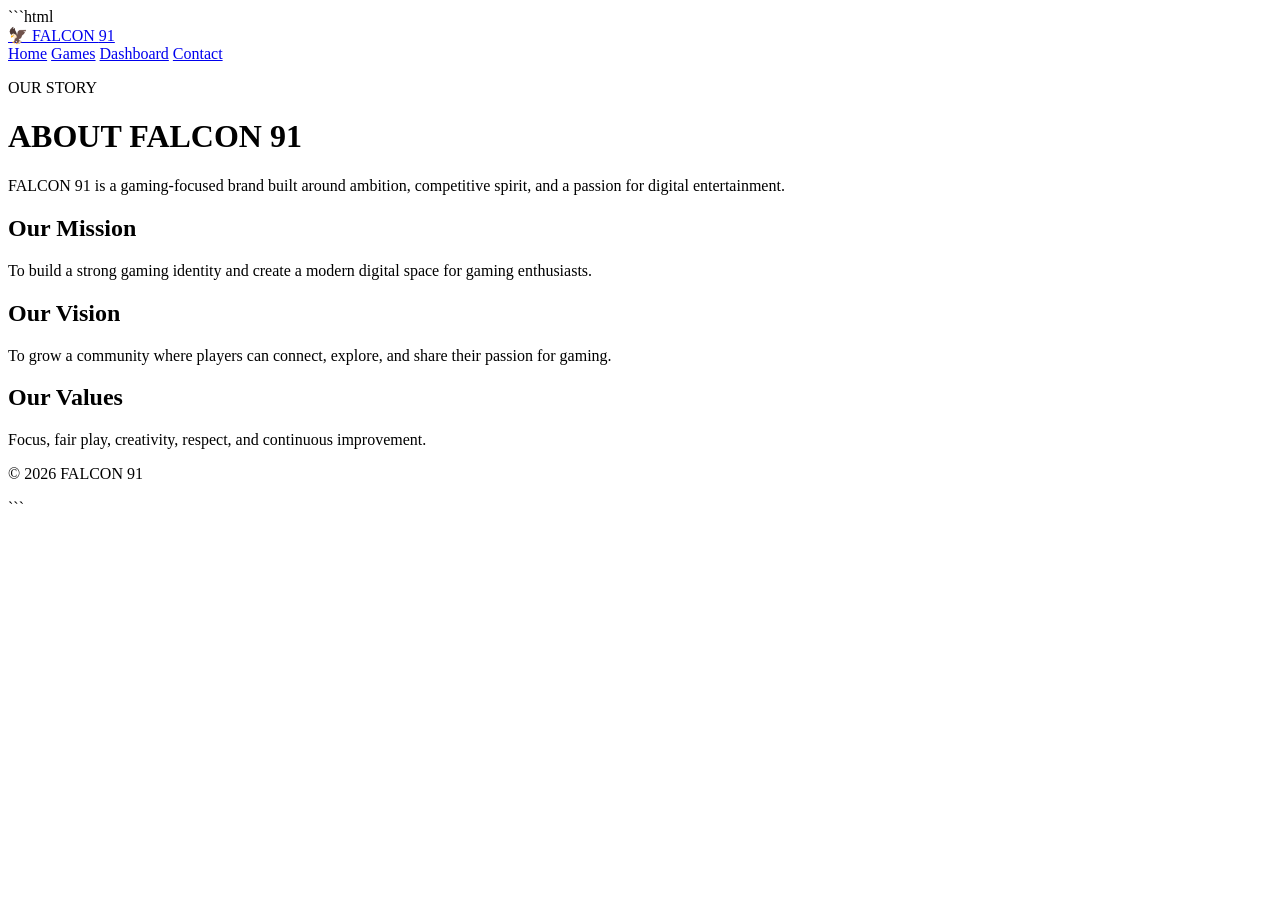
==== about.html @ 176fad66 "Add about.html with brand information and mission" ====
```html
<!DOCTYPE html>
<html lang="en">
<head>
  <meta charset="UTF-8">
  <meta name="viewport" content="width=device-width, initial-scale=1.0">
  <title>About | FALCON 91</title>
  <link rel="stylesheet" href="css/style.css">
  <script src="js/script.js" defer></script>
</head>
<body>
  <header class="navbar">
    <a href="index.html" class="logo">🦅 FALCON <span>91</span></a>
    <nav>
      <a href="index.html">Home</a>
      <a href="services.html">Games</a>
      <a href="dashboard.html">Dashboard</a>
      <a href="contact.html">Contact</a>
    </nav>
  </header>

  <main class="page-content">
    <p class="tagline">OUR STORY</p>
    <h1>ABOUT <span>FALCON 91</span></h1>
    <p>FALCON 91 is a gaming-focused brand built around ambition,
    competitive spirit, and a passion for digital entertainment.</p>

    <div class="card">
      <h2>Our Mission</h2>
      <p>To build a strong gaming identity and create a modern
      digital space for gaming enthusiasts.</p>
    </div>

    <div class="card">
      <h2>Our Vision</h2>
      <p>To grow a community where players can connect, explore,
      and share their passion for gaming.</p>
    </div>

    <div class="card">
      <h2>Our Values</h2>
      <p>Focus, fair play, creativity, respect, and continuous improvement.</p>
    </div>
  </main>

  <footer><p>© 2026 FALCON 91</p></footer>
</body>
</html>
```
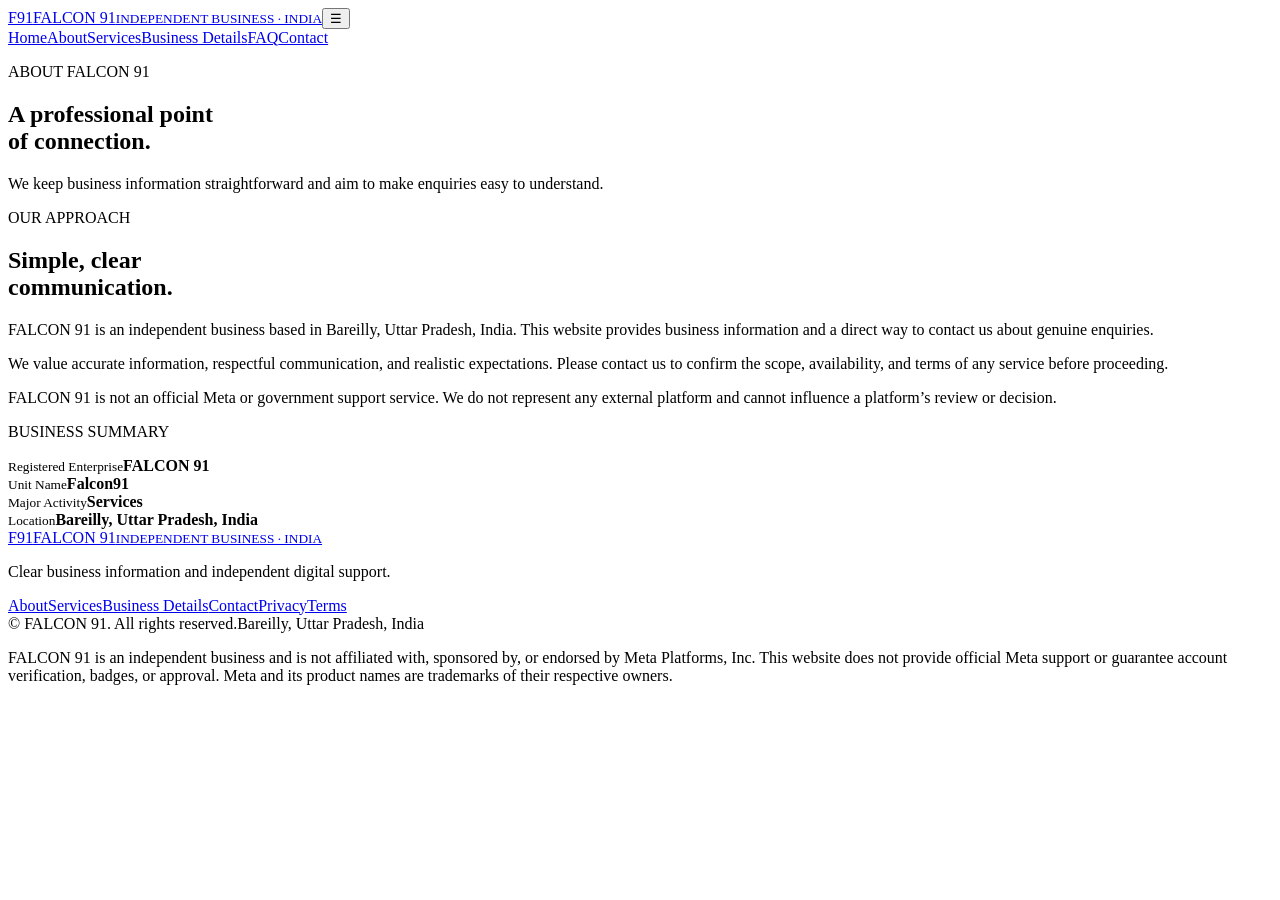
==== commit 75f7abce: "Add files via upload" ====
--- a/about.html
+++ b/about.html
@@ -1,49 +1 @@
-```html
-<!DOCTYPE html>
-<html lang="en">
-<head>
-  <meta charset="UTF-8">
-  <meta name="viewport" content="width=device-width, initial-scale=1.0">
-  <title>About | FALCON 91</title>
-  <link rel="stylesheet" href="css/style.css">
-  <script src="js/script.js" defer></script>
-</head>
-<body>
-  <header class="navbar">
-    <a href="index.html" class="logo">🦅 FALCON <span>91</span></a>
-    <nav>
-      <a href="index.html">Home</a>
-      <a href="services.html">Games</a>
-      <a href="dashboard.html">Dashboard</a>
-      <a href="contact.html">Contact</a>
-    </nav>
-  </header>
-
-  <main class="page-content">
-    <p class="tagline">OUR STORY</p>
-    <h1>ABOUT <span>FALCON 91</span></h1>
-    <p>FALCON 91 is a gaming-focused brand built around ambition,
-    competitive spirit, and a passion for digital entertainment.</p>
-
-    <div class="card">
-      <h2>Our Mission</h2>
-      <p>To build a strong gaming identity and create a modern
-      digital space for gaming enthusiasts.</p>
-    </div>
-
-    <div class="card">
-      <h2>Our Vision</h2>
-      <p>To grow a community where players can connect, explore,
-      and share their passion for gaming.</p>
-    </div>
-
-    <div class="card">
-      <h2>Our Values</h2>
-      <p>Focus, fair play, creativity, respect, and continuous improvement.</p>
-    </div>
-  </main>
-
-  <footer><p>© 2026 FALCON 91</p></footer>
-</body>
-</html>
-```
+<!doctype html><html lang="en"><head><meta charset="utf-8"><meta name="viewport" content="width=device-width,initial-scale=1"><meta name="description" content="FALCON 91 independent business information and digital business support in Bareilly, India."><meta name="theme-color" content="#101b2b"><title>About | FALCON 91</title><link rel="stylesheet" href="css/style.css"></head><body><header class="topbar"><a class="brand" href="index.html"><span class="mark">F91</span><span>FALCON 91<small>INDEPENDENT BUSINESS · INDIA</small></span></a><button class="menu" aria-label="Toggle navigation" aria-expanded="false">☰</button><nav class="nav"><a href="index.html">Home</a><a href="about.html">About</a><a href="services.html">Services</a><a href="dashboard.html">Business Details</a><a href="faq.html">FAQ</a><a href="contact.html" class="nav-cta">Contact</a></nav></header><main><section class="page-hero"><p class="kicker">ABOUT FALCON 91</p><h1>A professional point<br><span>of connection.</span></h1><p class="lede">We keep business information straightforward and aim to make enquiries easy to understand.</p></section><section class="section split"><div><p class="kicker">OUR APPROACH</p><h2>Simple, clear<br>communication.</h2></div><div class="section-copy"><p>FALCON 91 is an independent business based in Bareilly, Uttar Pradesh, India. This website provides business information and a direct way to contact us about genuine enquiries.</p><p>We value accurate information, respectful communication, and realistic expectations. Please contact us to confirm the scope, availability, and terms of any service before proceeding.</p><p>FALCON 91 is not an official Meta or government support service. We do not represent any external platform and cannot influence a platform’s review or decision.</p></div></section><section class="quiet-box"><p class="kicker">BUSINESS SUMMARY</p><div class="quick-grid"><div><small>Registered Enterprise</small><b>FALCON 91</b></div><div><small>Unit Name</small><b>Falcon91</b></div><div><small>Major Activity</small><b>Services</b></div><div><small>Location</small><b>Bareilly, Uttar Pradesh, India</b></div></div></section></main><footer class="footer"><div class="foot-main"><div><a class="brand" href="index.html"><span class="mark">F91</span><span>FALCON 91<small>INDEPENDENT BUSINESS · INDIA</small></span></a><p class="muted">Clear business information and independent digital support.</p></div><div class="foot-links"><a href="about.html">About</a><a href="services.html">Services</a><a href="dashboard.html">Business Details</a><a href="contact.html">Contact</a><a href="privacy.html">Privacy</a><a href="terms.html">Terms</a></div></div><div class="foot-bottom"><span>© <span data-year></span> FALCON 91. All rights reserved.</span><span>Bareilly, Uttar Pradesh, India</span></div><p class="disclaimer">FALCON 91 is an independent business and is not affiliated with, sponsored by, or endorsed by Meta Platforms, Inc. This website does not provide official Meta support or guarantee account verification, badges, or approval. Meta and its product names are trademarks of their respective owners.</p></footer><script src="js/script.js"></script></body></html>
